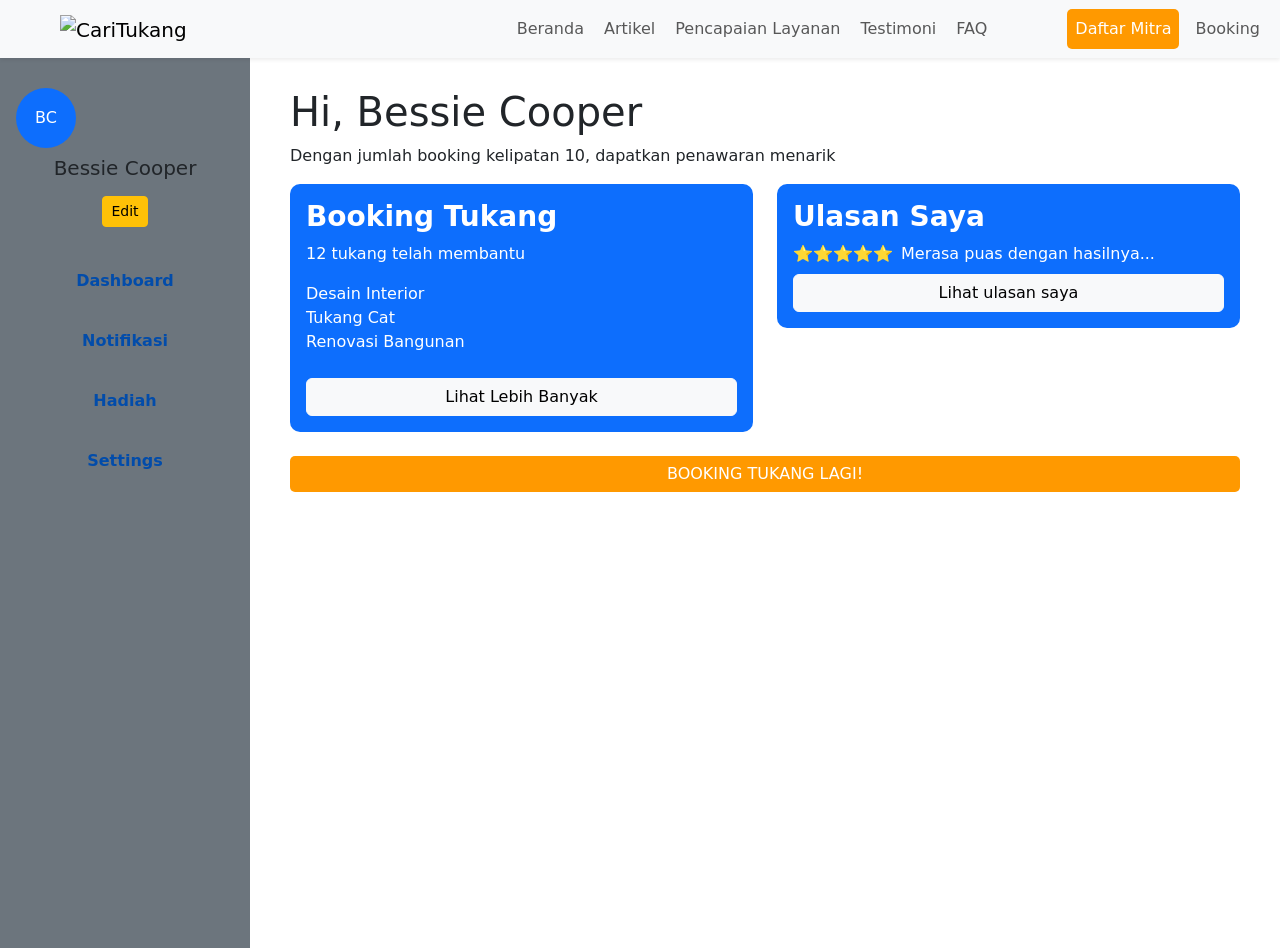
==== Dashboard/index.html @ ab430a02 "commit kedua" ====
<!DOCTYPE html>
<html lang="en">
<head>
  <meta charset="UTF-8">
  <meta name="viewport" content="width=device-width, initial-scale=1.0">
  <title>Artikel Tukang</title>
  <link href="https://cdn.jsdelivr.net/npm/bootstrap@5.3.0/dist/css/bootstrap.min.css" rel="stylesheet">

  <style>
    .sidebar {
      background-color: #f8f9fa;
      height: 100vh;
      padding-top: 20px;
      width: 250px;
    }
    .sidebar .nav-link {
      color: #024CAA;
      font-weight: bold;
      margin: 10px 0;
    }
    .dashboard-content {
      /* margin-left: 270px; */
      padding: 40px;
    }
    .card {
      background-color: #024CAA;
      color: white;
      border: none;
      border-radius: 10px;
    }
    .btn-orange {
      background-color: #ff9900;
      color: white;
      border: none;
      border-radius: 5px;
    }
    .btn-orange:hover {
      background-color: #cc7a00;
    }
    .btn-primary-custom {
      background-color: #024CAA;
      color: white;
      border: none;
      border-radius: 5px;
    }
  </style>
</head>
<body>
<!-- NAVBAR -->
<nav class="navbar navbar-expand-lg navbar-white bg-light fixed-top shadow-sm">
    <div class="container-fluid">
        <a class="navbar-brand mx-5" href="#">
            <img src="./assets/logoblack.jpg" alt="CariTukang" style="height: 40px;">
        </a>
        <button class="navbar-toggler" type="button" data-bs-toggle="collapse" data-bs-target="#navbarNav"
            aria-controls="navbarNav" aria-expanded="false" aria-label="Toggle navigation">
            <span class="navbar-toggler-icon"></span>
        </button>
        <div class="collapse navbar-collapse custom-collapse" id="navbarNav">
            <ul class="navbar-nav ms-auto">
                <li class="nav-item">
                    <a class="nav-link me-1" href="#">Beranda</a>
                </li>
                <li class="nav-item">
                    <a class="nav-link me-1" href="#">Artikel</a>
                </li>
                <li class="nav-item">
                    <a class="nav-link me-1" href="#">Pencapaian Layanan</a>
                </li>
                <li class="nav-item">
                    <a class="nav-link me-1" href="#">Testimoni</a>
                </li>
                <li class="nav-item me-4">
                    <a class="nav-link" href="#">FAQ</a>
                </li>
                <!-- Buttons -->
                <li class="nav-item d-lg-none">
                    <a class="btn btn-orange nav-link me-2 mb-2" href="#">Daftar Mitra</a>
                </li>
                <li class="nav-item d-lg-none">
                    <a class="btn btn-primary nav-link" href="#">Booking</a>
                </li>
                <li class="nav-item d-none d-lg-flex">
                    <a class="btn btn-orange nav-link me-2 mx-5" href="#">Daftar Mitra</a>
                </li>
                <li class="nav-item d-none d-lg-flex">
                    <a class="btn btn-primary nav-link" href="#">Booking</a>
                </li>
            </ul>
        </div>
    </div>
</nav>

<div class="d-flex pt-5">
    <!-- SIDEBAR -->
    <div class="sidebar d-flex flex-column p-3 text-center bg-secondary">
      <div class="text-center mb-4 pt-4">
        <div class="rounded-circle bg-primary text-white d-flex align-items-center justify-content-center" style="width: 60px; height: 60px;">BC</div>
        <h5 class="mt-2">Bessie Cooper</h5>
        <button class="btn btn-warning btn-sm mt-2">Edit</button>
      </div>
      <nav class="nav flex-column">
        <a href="#" class="nav-link">Dashboard</a>
        <a href="#" class="nav-link">Notifikasi</a>
        <a href="#" class="nav-link">Hadiah</a>
        <a href="#" class="nav-link">Settings</a>
      </nav>
    </div>
  
    <!-- CONTENT -->
    <div class="dashboard-content flex-grow-1">
      <h1>Hi, Bessie Cooper</h1>
      <p>Dengan jumlah booking kelipatan 10, dapatkan penawaran menarik</p>
      
      <div class="row">
        <div class="col-md-6">
          <div class="card p-3 mb-4 bg-primary">
            <h3 class="fw-bold">Booking Tukang</h3>
            <p>12 tukang telah membantu</p>
            <ul class="list-unstyled">
              <li>Desain Interior</li>
              <li>Tukang Cat</li>
              <li>Renovasi Bangunan</li>
            </ul>
            <button class="btn btn-light mt-2">Lihat Lebih Banyak</button>
          </div>
        </div>
        <div class="col-md-6">
          <div class="card p-3 mb-4 bg-primary">
            <h3 class="fw-bold">Ulasan Saya</h3>
            <div class="d-flex align-items-center">
              <span class="me-2">⭐⭐⭐⭐⭐</span>
              <p class="mb-0">Merasa puas dengan hasilnya...</p>
            </div>
            <button class="btn btn-light mt-2">Lihat ulasan saya</button>
          </div>
        </div>
      </div>
      
      <button class="btn btn-orange w-100">BOOKING TUKANG LAGI!</button>
    </div>
  </div>
    
</body>
</html>
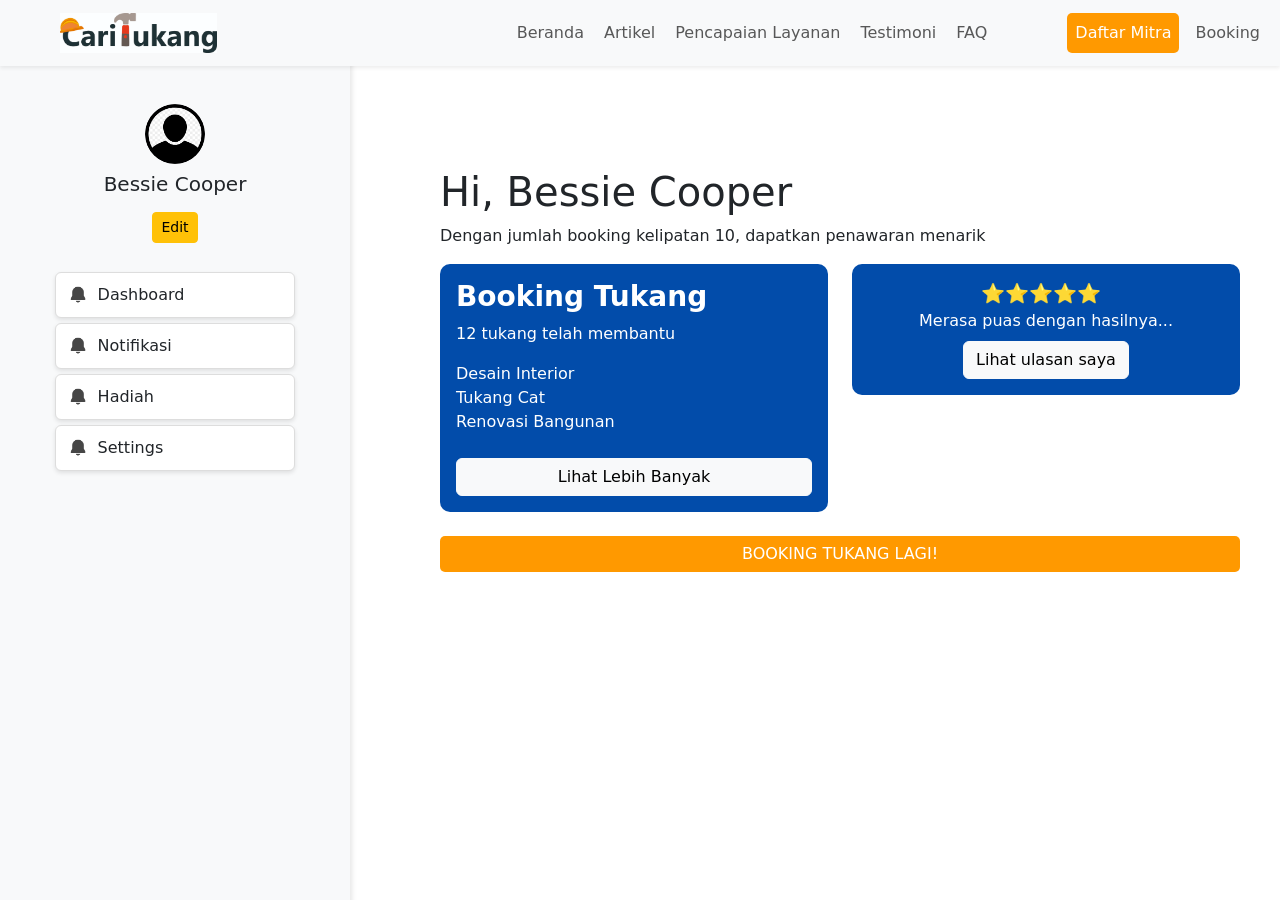
==== commit 6514dbe0: "commit kedua" ====
--- a/Dashboard/index.html
+++ b/Dashboard/index.html
@@ -1,53 +1,239 @@
 <!DOCTYPE html>
 <html lang="en">
+
 <head>
   <meta charset="UTF-8">
   <meta name="viewport" content="width=device-width, initial-scale=1.0">
   <title>Artikel Tukang</title>
   <link href="https://cdn.jsdelivr.net/npm/bootstrap@5.3.0/dist/css/bootstrap.min.css" rel="stylesheet">
-
   <style>
+    /* NAVBAR */
+    /* Hover effect: underline animation from left to right */
+    .navbar-nav .nav-link {
+      position: relative;
+      display: inline-block;
+      text-decoration: none;
+    }
+
+    .navbar-nav .nav-link::after {
+      content: '';
+      position: absolute;
+      width: 0;
+      height: 2px;
+      display: block;
+      background: blue;
+      transition: width 0.3s ease;
+      left: 0;
+      bottom: 0;
+    }
+
+    .navbar-nav .nav-link:hover::after {
+      width: 100%;
+    }
+
+    /* Style for the orange button */
+    .btn-orange {
+      background-color: orange;
+      color: white;
+    }
+
+    .btn-orange:hover {
+      background-color: darkorange;
+    }
+
+    /* Adjust margin for fixed navbar */
+    .mt-navbar {
+      margin-top: 80px;
+    }
+
     .sidebar {
       background-color: #f8f9fa;
       height: 100vh;
       padding-top: 20px;
-      width: 250px;
-    }
-    .sidebar .nav-link {
-      color: #024CAA;
-      font-weight: bold;
-      margin: 10px 0;
-    }
+      position: fixed;
+      top: 60px;
+      box-shadow: 2px 0 5px rgba(0, 0, 0, 0.1);
+      overflow-y: hidden;
+      transition: width 0.3s ease;
+    }
+
+    .rounded-circle {
+      border-radius: 50%;
+      width: 100px; /* Sesuaikan ukuran */
+      height: 100px; /* Sesuaikan ukuran */
+      object-fit: cover; /* Agar gambar sesuai dengan bentuk lingkaran */
+    }
+    
+
+    .sidebar-button {
+      display: flex;
+      align-items: center;
+      justify-content: start;
+      /* Posisi ikon dan teks dimulai dari kiri */
+      width: 100%;
+      /* Membuat tombol menggunakan lebar penuh dalam padding */
+      background-color: white;
+      border: 1px solid #ddd;
+      box-shadow: 0 2px 4px rgba(0, 0, 0, 0.1);
+      transition: all 0.3s ease;
+      padding: 10px;
+      /* Memberikan ruang dalam tombol */
+    }
+
+    .sidebar-button img {
+      width: 20px;
+      /* Ukuran ikon/logo */
+      height: 20px;
+      margin-right: 10px;
+      /* Jarak antara ikon dan teks tombol */
+      margin-left: 2px;
+      /* Jarak antara ikon dan teks tombol */
+    }
+
+    .sidebar-button span {
+      margin-right: 100px;
+    }
+
+
+    .sidebar-button:hover {
+      background-color: #024CAA;
+      color: white;
+      border-color: #024CAA;
+    }
+
+    .sidebar-button:active {
+      background-color: #003E85;
+      color: white;
+      box-shadow: 0 1px 2px rgba(0, 0, 0, 0.2);
+    }
+
     .dashboard-content {
-      /* margin-left: 270px; */
+      margin-left: 270px;
       padding: 40px;
-    }
+      margin-top: 80px;
+    }
+
     .card {
       background-color: #024CAA;
       color: white;
       border: none;
       border-radius: 10px;
     }
+
     .btn-orange {
       background-color: #ff9900;
       color: white;
       border: none;
       border-radius: 5px;
     }
+
     .btn-orange:hover {
       background-color: #cc7a00;
     }
-    .btn-primary-custom {
-      background-color: #024CAA;
-      color: white;
-      border: none;
-      border-radius: 5px;
+
+    .profile-section {
+      display: flex;
+      flex-direction: column;
+      align-items: center;
+    }
+
+    .profile-image {
+      width: 60px;
+      height: 60px;
+    }
+
+    .sidebar-button {
+      width: 100%;
+      margin: 5px 0;
+    }
+
+    .card-review {
+      display: flex;
+      align-items: center;
+    }
+
+    .card-review span {
+      font-size: 1.2rem;
+      margin-right: 10px;
+    }
+
+    /* Responsive Design */
+    @media (min-width: 0px) and (max-width: 400px) {
+      .sidebar {
+        width: 100px;
+        padding: 10px 0;
+      }
+
+      .dashboard-content {
+        margin-left: 110px;
+        padding: 20px;
+      }
+
+      .sidebar .profile-section h5 {
+        font-size: 0.9rem;
+      }
+
+      .sidebar .profile-image {
+        width: 40px;
+        height: 40px;
+      }
+
+      .card-review {
+        flex-direction: column;
+        align-items: flex-start;
+      }
+
+      .card-review span {
+        margin-right: 0;
+        margin-bottom: 5px;
+      }
+    }
+
+    @media (min-width: 401px) and (max-width: 768px) {
+      .sidebar {
+        width: 170px;
+      }
+
+      .dashboard-content {
+        margin-left: 170px;
+      }
+
+      .profile-section .profile-image {
+        width: 50px;
+        height: 50px;
+      }
+    }
+
+    @media (min-width: 769px) and (max-width: 1990px) {
+      .sidebar {
+        width: 350px;
+      }
+
+      .dashboard-content {
+        margin-left: 400px;
+      }
+    }
+
+    @media (min-width: 1991px) {
+
+      /* You can set styles here for screens wider than 1991px if needed */
+      .sidebar {
+        width: 350px;
+        /* Example, adjust as needed */
+      }
+
+      .dashboard-content {
+        margin-left: 400px;
+        /* Example, adjust as needed */
+      }
     }
   </style>
 </head>
+
 <body>
-<!-- NAVBAR -->
-<nav class="navbar navbar-expand-lg navbar-white bg-light fixed-top shadow-sm">
+
+  <!-- NAVBAR -->
+  <nav class="navbar navbar-expand-lg navbar-white bg-light fixed-top shadow-sm">
     <div class="container-fluid">
         <a class="navbar-brand mx-5" href="#">
             <img src="./assets/logoblack.jpg" alt="CariTukang" style="height: 40px;">
@@ -74,12 +260,6 @@
                     <a class="nav-link" href="#">FAQ</a>
                 </li>
                 <!-- Buttons -->
-                <li class="nav-item d-lg-none">
-                    <a class="btn btn-orange nav-link me-2 mb-2" href="#">Daftar Mitra</a>
-                </li>
-                <li class="nav-item d-lg-none">
-                    <a class="btn btn-primary nav-link" href="#">Booking</a>
-                </li>
                 <li class="nav-item d-none d-lg-flex">
                     <a class="btn btn-orange nav-link me-2 mx-5" href="#">Daftar Mitra</a>
                 </li>
@@ -89,32 +269,44 @@
             </ul>
         </div>
     </div>
-</nav>
-
-<div class="d-flex pt-5">
-    <!-- SIDEBAR -->
-    <div class="sidebar d-flex flex-column p-3 text-center bg-secondary">
-      <div class="text-center mb-4 pt-4">
-        <div class="rounded-circle bg-primary text-white d-flex align-items-center justify-content-center" style="width: 60px; height: 60px;">BC</div>
+  </nav> 
+
+  <div class="d-flex pt-5">
+    <div class="sidebar d-flex flex-column align-items-center text-center">
+      <div class="profile-section text-center mb-4 pt-4">
+        <img
+          src="./assets/fotouser.png"
+          alt="Profile Image"
+          class="rounded-circle profile-image"
+        />
         <h5 class="mt-2">Bessie Cooper</h5>
         <button class="btn btn-warning btn-sm mt-2">Edit</button>
       </div>
-      <nav class="nav flex-column">
-        <a href="#" class="nav-link">Dashboard</a>
-        <a href="#" class="nav-link">Notifikasi</a>
-        <a href="#" class="nav-link">Hadiah</a>
-        <a href="#" class="nav-link">Settings</a>
-      </nav>
+      <div class="button-sidebar">
+        <button class="btn sidebar-button">
+          <img src="assets/notif.png" alt="Icon"> <span>Dashboard</span>
+        </button>
+        <button class="btn sidebar-button">
+          <img src="assets/notif.png" alt="Icon"> <span>Notifikasi</span>
+        </button>
+        <button class="btn sidebar-button">
+          <img src="assets/notif.png" alt="Icon"> <span>Hadiah</span>
+        </button>
+        <button class="btn sidebar-button">
+          <img src="assets/notif.png" alt="Icon"> <span>Settings</span>
+        </button>
+      </div>
     </div>
-  
+    
+
     <!-- CONTENT -->
     <div class="dashboard-content flex-grow-1">
       <h1>Hi, Bessie Cooper</h1>
       <p>Dengan jumlah booking kelipatan 10, dapatkan penawaran menarik</p>
-      
+
       <div class="row">
         <div class="col-md-6">
-          <div class="card p-3 mb-4 bg-primary">
+          <div class="card p-3 mb-4">
             <h3 class="fw-bold">Booking Tukang</h3>
             <p>12 tukang telah membantu</p>
             <ul class="list-unstyled">
@@ -126,20 +318,18 @@
           </div>
         </div>
         <div class="col-md-6">
-          <div class="card p-3 mb-4 bg-primary">
-            <h3 class="fw-bold">Ulasan Saya</h3>
-            <div class="d-flex align-items-center">
-              <span class="me-2">⭐⭐⭐⭐⭐</span>
-              <p class="mb-0">Merasa puas dengan hasilnya...</p>
-            </div>
+          <div class="card p-3 mb-4 card-review">
+            <span>⭐⭐⭐⭐⭐</span>
+            <p class="mb-0">Merasa puas dengan hasilnya...</p>
             <button class="btn btn-light mt-2">Lihat ulasan saya</button>
           </div>
         </div>
       </div>
-      
+
       <button class="btn btn-orange w-100">BOOKING TUKANG LAGI!</button>
     </div>
   </div>
-    
+
 </body>
+
 </html>
